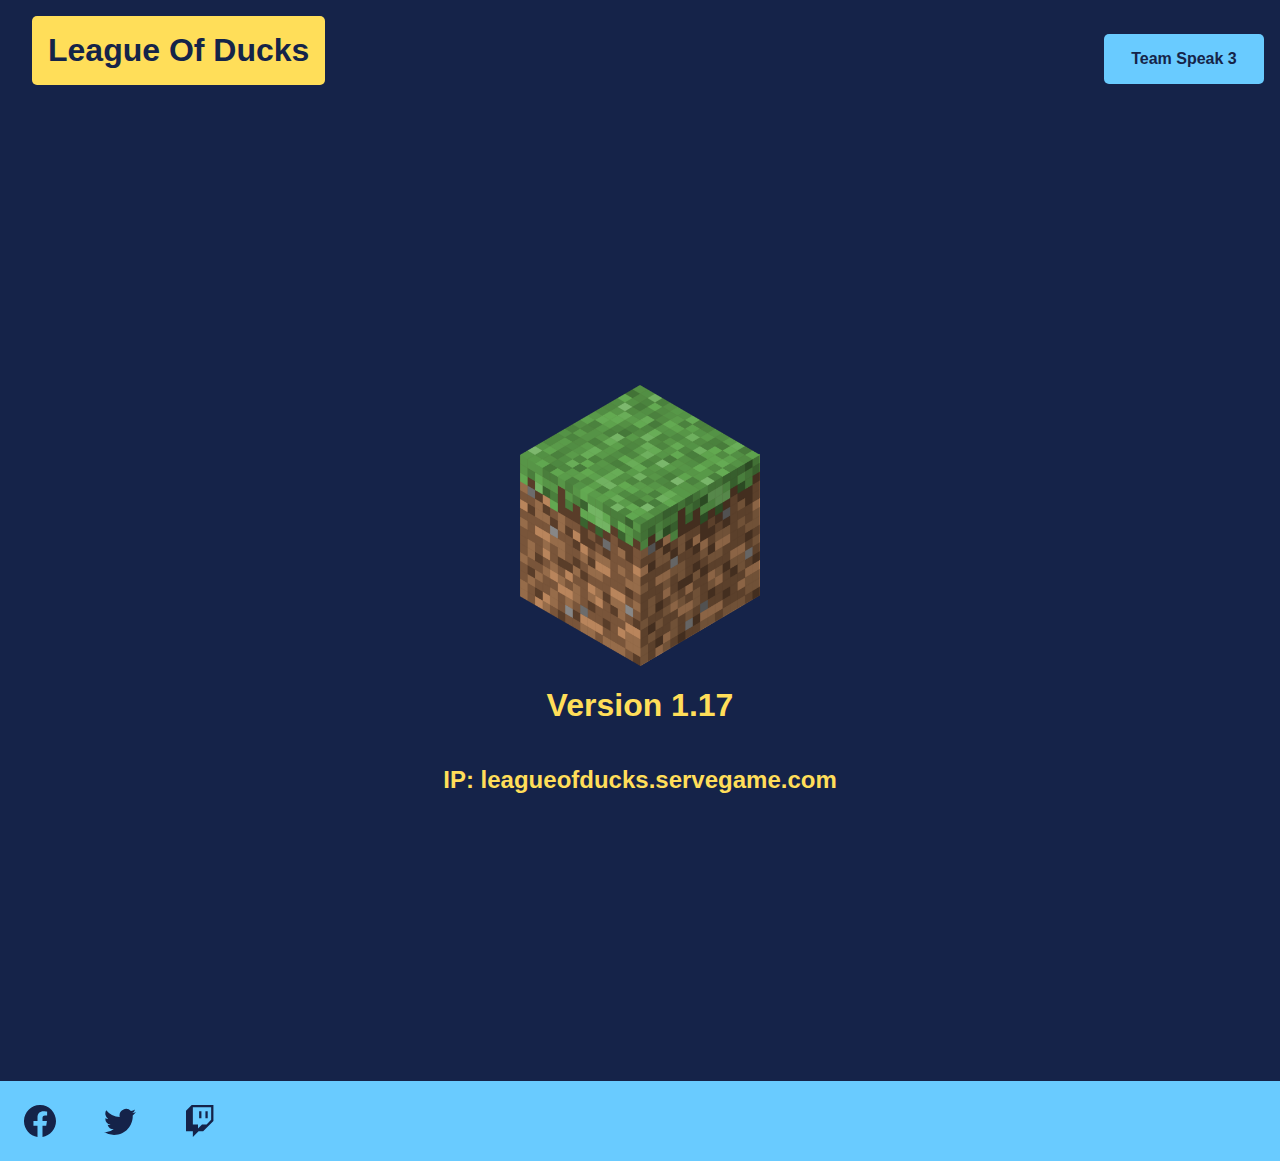
==== html/minecraft.html @ 47b76fc2 "Add files via upload" ====
<!DOCTYPE html>
<html lang="es">

<head>
    <meta charset="UTF-8" />
    <meta http-equiv="X-UA-Compatible" content="IE=edge" />
    <link rel="icon" href="../img/duck-icon.png" width="16px" height="16px" />
    <link rel="stylesheet" href="../index.css" />
    <link rel="stylesheet" href="../css/main/minecraft.css" />
    <link rel="stylesheet" href="../css/header.css" />
    <link rel="stylesheet" href="../css/footer.css" />
    <meta name="viewport" content="width=device-width, initial-scale=1.0" />
    <title>Minecraft</title>
</head>

<body>
    <header>
        <section class="nav">
            <a href="../index.php">
                <h1 id="lod">League Of Ducks</h1>
            </a>
        </section>
        <nav class="nav">
            <ul>
                <li><a class="menu" href="../html/ts3.html">Team Speak 3</a></li>
            </ul>
        </nav>
    </header>
    <main>
        <img src="../img/Minecraft.png" alt="Minecraft Sunset" />
        <h1>Version 1.17</h1>
        <h2>IP: <span id="ip">leagueofducks.servegame.com</span></h2>
        <!-- <button onclick="copy()"><img src="../img/clipboard.svg" alt=""></button> -->
    </main>
    <footer>
        <section>
            <a href="https://www.facebook.com"><img class="contacto" src="../img/facebook.svg" alt="" /></a>
            <a href="https://www.twitter.com"><img class="contacto" src="../img/twitter.svg" alt="" /></a>
            <a href="https://www.twitch.com"><img class="contacto" src="../img/twitch.svg" alt="" /></a>
        </section>
    </footer>
</body>

</html>

<!-- function copiarAlPortapapeles(id_elemento) {
var aux = document.createElement("input");
aux.setAttribute("value", document.getElementById(id_elemento).innerHTML);
document.body.appendChild(aux);
aux.select();
document.execCommand("copy");
document.body.removeChild(aux);
}
<p id="p1">P1: Soy el primer párrafo</p>
<p id="p2">P2: Soy el segundo párrafo</p>
<button onclick="copiarAlPortapapeles('p1')">Copiar P1</button>
<button onclick="copiarAlPortapapeles('p2')">Copiar P2</button>
<br /><br />
<input type="text" placeholder="Pega aquí para probar" /> -->
---- index.css ----
html {
    margin: 0;
    padding: 0;
}

body {
    display: flex;
    flex-direction: column;
    text-align: center;
    font-family: sans-serif;
    margin: 0px;
    padding: 0px;
    background-color: #152349;
    color: #ffde59;
}

a,
input[type="submit"] {
    cursor: pointer;
}

main {
    display: flex;
    flex-direction: column;
    justify-content: center;
    align-items: center;
    height: 100vh;
    margin: 2rem 0;
}

main img#logo {
    height: 350px;
    object-fit: contain;
}

.ok {
    text-align: center;
    width: 100vw;
    padding: 12px;
    background-color: #1e6;
    color: #fff;
    margin-bottom: 50px;
}

.bad {
    text-align: center;
    width: 100vw;
    padding: 12px;
    background-color: #a22;
    color: #fff;
    margin-bottom: 50px;
}

aside {
    display: flex;
    justify-content: center;
    align-content: center;
    flex-direction: column;
}

#registro {
    padding: 1em;
    background: #ffde59;
    color: #152349;
    border-radius: 5px;
    -webkit-border-radius: 5px;
    -moz-border-radius: 5px;
    -ms-border-radius: 5px;
    -o-border-radius: 5px;
    cursor: pointer;
}

form {
    display: none;
    margin: auto;
    width: fit-content;
    background-color: #ffde59;
    padding: 1rem;
    border-radius: 20px;
    -webkit-border-radius: 20px;
    -moz-border-radius: 20px;
    -ms-border-radius: 20px;
    -o-border-radius: 20px;
}

input {
    display: flex;
    flex-direction: row;
    justify-content: space-around;
    align-content: center;
    color: #152349;
    margin: 1em auto;
    padding: 0.5em;
    border-radius: 5px;
    -webkit-border-radius: 5px;
    -moz-border-radius: 5px;
    -ms-border-radius: 5px;
    -o-border-radius: 5px;
    background-color: white;
}

@media screen and (max-width:600px) {
    form {
        display: flex;
        flex-direction: column;
        justify-content: center;
        align-items: center;
    }
    input {
        margin: 1em;
        padding: 1em;
    }
}
---- css/main/minecraft.css ----
main img{
    width: 240px;
    border-radius: 20px;
    -webkit-border-radius: 20px;
    -moz-border-radius: 20px;
    -ms-border-radius: 20px;
    -o-border-radius: 20px;
}
---- css/header.css ----
header {
    align-items: center;
    display: flex;
    justify-content: space-between;
    width: auto;
    margin: 0px;
}

ul {
    padding: 0;
    margin: 0;
    list-style: none;
}

li {
    min-width: 160px;
    display: inline-block;
    margin: 1em;
    padding-top: 1em;
    padding-bottom: 1em;
    background-color: #69cbff;
    width: fit-content;
    border-radius: 5px;
    -webkit-border-radius: 5px;
    -moz-border-radius: 5px;
    -ms-border-radius: 5px;
    -o-border-radius: 5px;
}

li:hover {
    box-shadow: 0 0 1em #69cbff;
}

a.menu {
    text-align: center;
    padding: 1em;
    font-weight: bold;
    color: #152449;
    text-decoration: none;
}

#lod {
    min-width: 166px;
    font-weight: 900;
    padding: 16px;
    background-color: #ffde59;
    color: #152449;
    border-radius: 5px;
    float: left;
    margin: 1em;
    margin-top: 0.5em;
    -webkit-border-radius: 5px;
    -moz-border-radius: 5px;
    -ms-border-radius: 5px;
    -o-border-radius: 5px;
}

#lod:hover {
    box-shadow: 0 0 0.5em #ffde59;
}

@media screen and (max-width:600px) {
    header {
        display: flex;
        justify-content: center;
        flex-direction: column;
        align-items: center;
    }
    #lod {
        margin-top: 0;
        padding: 16px 100vw;
    }
}
---- css/footer.css ----
footer {
    display: flex;
    color: #ffde59;
    font-weight: bolder;
    background-color: #69cbff;
    width: 100vw;
    margin-bottom: 0;
}

.contacto {
    margin: 1.5em;
    float: left;
    width: 2em;
}
@media screen and (max-width: 600px){
    footer section{
        display: flex;
        justify-content: space-around;
        align-content: center;
        width:100%
    }
}
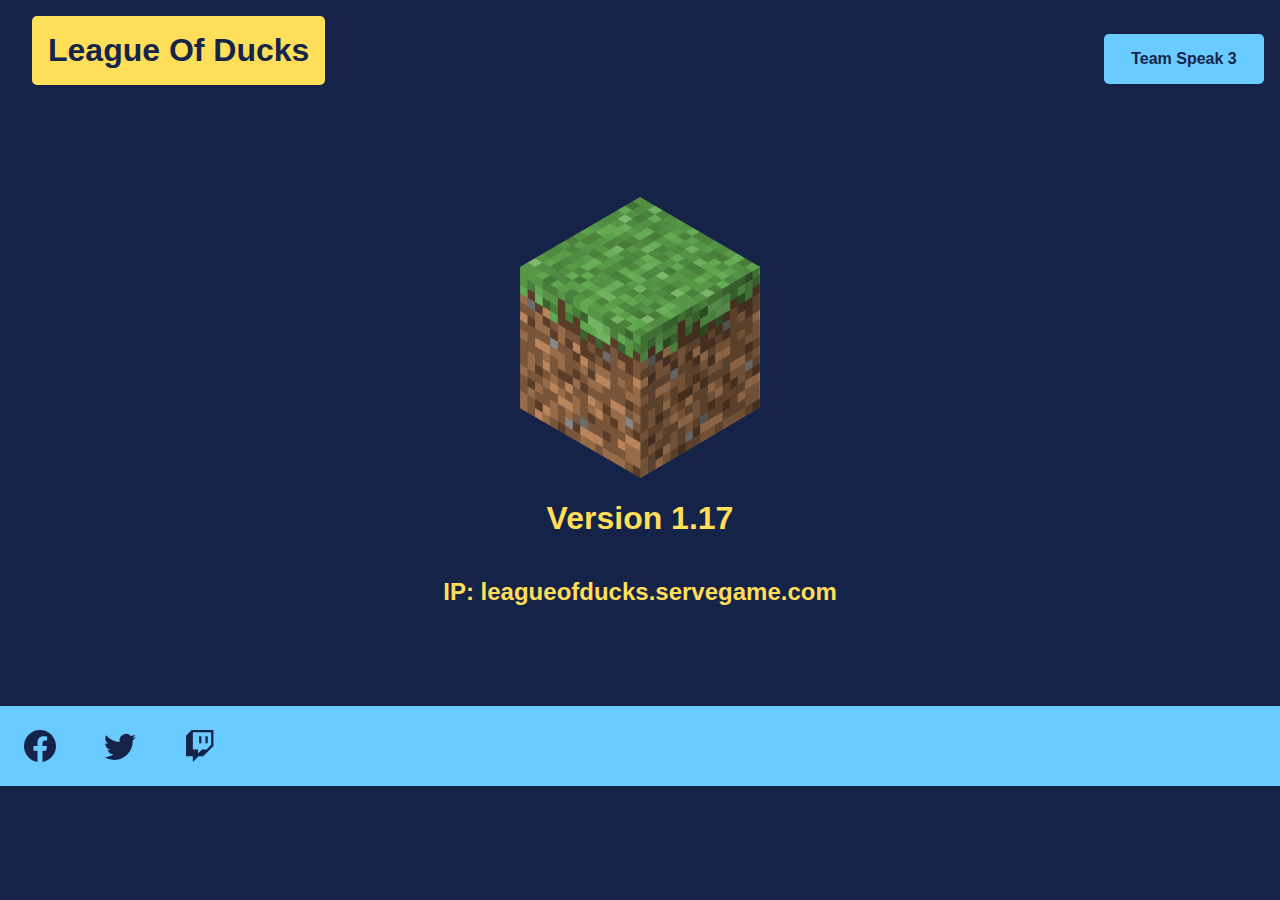
==== commit a4c7f11b: "Update minecraft.html" ====
--- a/html/minecraft.html
+++ b/html/minecraft.html
@@ -16,7 +16,7 @@
 <body>
     <header>
         <section class="nav">
-            <a href="../index.php">
+            <a href="../index.html">
                 <h1 id="lod">League Of Ducks</h1>
             </a>
         </section>
@@ -56,4 +56,4 @@
 <button onclick="copiarAlPortapapeles('p1')">Copiar P1</button>
 <button onclick="copiarAlPortapapeles('p2')">Copiar P2</button>
 <br /><br />
-<input type="text" placeholder="Pega aquí para probar" /> -->+<input type="text" placeholder="Pega aquí para probar" /> -->
--- a/index.css
+++ b/index.css
@@ -1,113 +1,112 @@
-html {
-    margin: 0;
-    padding: 0;
+body {
+  display: flex;
+  flex-direction: column;
+  text-align: center;
+  font-family: sans-serif;
+  margin: 0px;
+  padding: 0px;
+  background-color: #152349;
+  color: #ffde59;
+}
+a {
+  cursor: pointer;
+}
+input[type="submit"] {
+  border: 0;
+  width: 80%;
+  background-color: #152349;
+  color: #ffde59;
+  font-weight: bold;
+  cursor: pointer;
+}
+input[type="submit"]:hover {
+  background-color: #243b7c;
+}
+main {
+  display: flex;
+  flex-direction: column;
+  justify-content: center;
+  align-items: center;
+  margin: 5rem 0;
 }
 
-body {
-    display: flex;
-    flex-direction: column;
-    text-align: center;
-    font-family: sans-serif;
-    margin: 0px;
-    padding: 0px;
-    background-color: #152349;
-    color: #ffde59;
+main img#logo {
+  height: 350px;
+  object-fit: contain;
+}
+.ok {
+  text-align: center;
+  width: 100vw;
+  padding: 12px;
+  background-color: #1e6;
+  color: #fff;
+  margin-bottom: 50px;
+}
+.bad {
+  text-align: center;
+  width: 100vw;
+  padding: 12px;
+  background-color: #a22;
+  color: #fff;
+  margin-bottom: 50px;
+}
+#aside {
+  display: flex;
+  justify-content: center;
+  align-content: center;
+  flex-direction: column;
+  text-align: center;
+  width: 200px;
+}
+#registro,
+#h3,
+#login {
+  padding: 1em;
+  background: #ffde59;
+  color: #152349;
+  border-radius: 5px;
+  -webkit-border-radius: 5px;
+  -moz-border-radius: 5px;
+  -ms-border-radius: 5px;
+  -o-border-radius: 5px;
+  cursor: pointer;
+}
+#formulario {
+  display: block;
+  margin: auto;
+  background-color: #ffde59;
+  padding: 1rem;
+  border-radius: 20px;
+  -webkit-border-radius: 20px;
+  -moz-border-radius: 20px;
+  -ms-border-radius: 20px;
+  -o-border-radius: 20px;
+}
+input {
+  display: flex;
+  flex-direction: row;
+  justify-content: space-around;
+  align-content: center;
+  color: #152349;
+  margin: 1em auto;
+  padding: 0.5em;
+  border-radius: 5px;
+  -webkit-border-radius: 5px;
+  -moz-border-radius: 5px;
+  -ms-border-radius: 5px;
+  -o-border-radius: 5px;
+  background-color: white;
 }
 
-a,
-input[type="submit"] {
-    cursor: pointer;
-}
-
-main {
+@media screen and (max-width: 600px) {
+  form {
     display: flex;
     flex-direction: column;
     justify-content: center;
     align-items: center;
-    height: 100vh;
-    margin: 2rem 0;
+  }
+  input {
+    margin: 1em;
+    padding: 1em;
+  }
 }
-
-main img#logo {
-    height: 350px;
-    object-fit: contain;
-}
-
-.ok {
-    text-align: center;
-    width: 100vw;
-    padding: 12px;
-    background-color: #1e6;
-    color: #fff;
-    margin-bottom: 50px;
-}
-
-.bad {
-    text-align: center;
-    width: 100vw;
-    padding: 12px;
-    background-color: #a22;
-    color: #fff;
-    margin-bottom: 50px;
-}
-
-aside {
-    display: flex;
-    justify-content: center;
-    align-content: center;
-    flex-direction: column;
-}
-
-#registro {
-    padding: 1em;
-    background: #ffde59;
-    color: #152349;
-    border-radius: 5px;
-    -webkit-border-radius: 5px;
-    -moz-border-radius: 5px;
-    -ms-border-radius: 5px;
-    -o-border-radius: 5px;
-    cursor: pointer;
-}
-
-form {
-    display: none;
-    margin: auto;
-    width: fit-content;
-    background-color: #ffde59;
-    padding: 1rem;
-    border-radius: 20px;
-    -webkit-border-radius: 20px;
-    -moz-border-radius: 20px;
-    -ms-border-radius: 20px;
-    -o-border-radius: 20px;
-}
-
-input {
-    display: flex;
-    flex-direction: row;
-    justify-content: space-around;
-    align-content: center;
-    color: #152349;
-    margin: 1em auto;
-    padding: 0.5em;
-    border-radius: 5px;
-    -webkit-border-radius: 5px;
-    -moz-border-radius: 5px;
-    -ms-border-radius: 5px;
-    -o-border-radius: 5px;
-    background-color: white;
-}
-
-@media screen and (max-width:600px) {
-    form {
-        display: flex;
-        flex-direction: column;
-        justify-content: center;
-        align-items: center;
-    }
-    input {
-        margin: 1em;
-        padding: 1em;
-    }
-}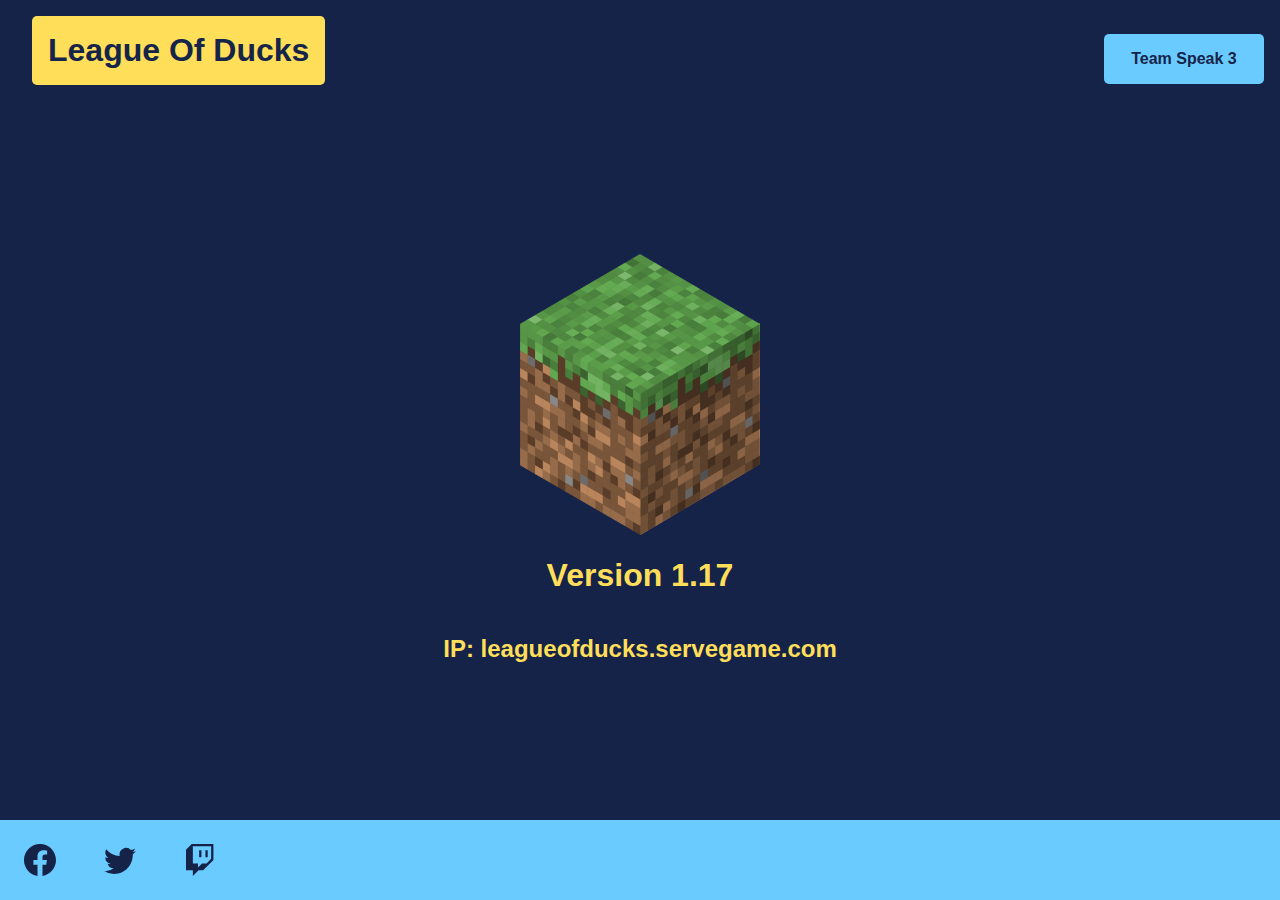
==== commit ccf50cb9: "Add files via upload" ====
--- a/html/minecraft.html
+++ b/html/minecraft.html
@@ -1,7 +1,6 @@
 <!DOCTYPE html>
 <html lang="es">
-
-<head>
+  <head>
     <meta charset="UTF-8" />
     <meta http-equiv="X-UA-Compatible" content="IE=edge" />
     <link rel="icon" href="../img/duck-icon.png" width="16px" height="16px" />
@@ -11,49 +10,38 @@
     <link rel="stylesheet" href="../css/footer.css" />
     <meta name="viewport" content="width=device-width, initial-scale=1.0" />
     <title>Minecraft</title>
-</head>
+  </head>
 
-<body>
+  <body>
     <header>
-        <section class="nav">
-            <a href="../index.html">
-                <h1 id="lod">League Of Ducks</h1>
-            </a>
-        </section>
-        <nav class="nav">
-            <ul>
-                <li><a class="menu" href="../html/ts3.html">Team Speak 3</a></li>
-            </ul>
-        </nav>
+      <section class="nav">
+        <a href="../index.html">
+          <h1 id="lod">League Of Ducks</h1>
+        </a>
+      </section>
+      <nav class="nav">
+        <ul>
+          <li><a class="menu" href="../html/ts3.html">Team Speak 3</a></li>
+        </ul>
+      </nav>
     </header>
     <main>
-        <img src="../img/Minecraft.png" alt="Minecraft Sunset" />
-        <h1>Version 1.17</h1>
-        <h2>IP: <span id="ip">leagueofducks.servegame.com</span></h2>
-        <!-- <button onclick="copy()"><img src="../img/clipboard.svg" alt=""></button> -->
+      <img src="../img/Minecraft.png" alt="Minecraft Sunset" />
+      <h1>Version 1.17</h1>
+      <h2>IP: <span id="ip">leagueofducks.servegame.com</span></h2>
     </main>
     <footer>
-        <section>
-            <a href="https://www.facebook.com"><img class="contacto" src="../img/facebook.svg" alt="" /></a>
-            <a href="https://www.twitter.com"><img class="contacto" src="../img/twitter.svg" alt="" /></a>
-            <a href="https://www.twitch.com"><img class="contacto" src="../img/twitch.svg" alt="" /></a>
-        </section>
+      <section>
+        <a href="https://www.facebook.com"
+          ><img class="contacto" src="../img/facebook.svg" alt=""
+        /></a>
+        <a href="https://www.twitter.com"
+          ><img class="contacto" src="../img/twitter.svg" alt=""
+        /></a>
+        <a href="https://www.twitch.com"
+          ><img class="contacto" src="../img/twitch.svg" alt=""
+        /></a>
+      </section>
     </footer>
-</body>
-
+  </body>
 </html>
-
-<!-- function copiarAlPortapapeles(id_elemento) {
-var aux = document.createElement("input");
-aux.setAttribute("value", document.getElementById(id_elemento).innerHTML);
-document.body.appendChild(aux);
-aux.select();
-document.execCommand("copy");
-document.body.removeChild(aux);
-}
-<p id="p1">P1: Soy el primer párrafo</p>
-<p id="p2">P2: Soy el segundo párrafo</p>
-<button onclick="copiarAlPortapapeles('p1')">Copiar P1</button>
-<button onclick="copiarAlPortapapeles('p2')">Copiar P2</button>
-<br /><br />
-<input type="text" placeholder="Pega aquí para probar" /> -->
--- a/index.css
+++ b/index.css
@@ -1,3 +1,6 @@
+html {
+  height: 100%;
+}
 body {
   display: flex;
   flex-direction: column;
@@ -7,6 +10,7 @@
   padding: 0px;
   background-color: #152349;
   color: #ffde59;
+  height: 100%;
 }
 a {
   cursor: pointer;
@@ -27,7 +31,7 @@
   flex-direction: column;
   justify-content: center;
   align-items: center;
-  margin: 5rem 0;
+  margin: auto 0;
 }
 
 main img#logo {
@@ -97,6 +101,21 @@
   -o-border-radius: 5px;
   background-color: white;
 }
+#close {
+  padding: 5px;
+  margin: -20px;
+  float: right;
+  background: #152349;
+  border: 3px solid #ffde59;
+  border-radius: 50%;
+  width: 10px;
+  height: 10px;
+  -webkit-border-radius: 50%;
+  -moz-border-radius: 50%;
+  -ms-border-radius: 50%;
+  -o-border-radius: 50%;
+  cursor: pointer;
+}
 
 @media screen and (max-width: 600px) {
   form {
--- a/css/main/minecraft.css
+++ b/css/main/minecraft.css
@@ -1,9 +1,8 @@
-
-main img{
-    width: 240px;
-    border-radius: 20px;
-    -webkit-border-radius: 20px;
-    -moz-border-radius: 20px;
-    -ms-border-radius: 20px;
-    -o-border-radius: 20px;
-}+main img {
+  width: 240px;
+  border-radius: 20px;
+  -webkit-border-radius: 20px;
+  -moz-border-radius: 20px;
+  -ms-border-radius: 20px;
+  -o-border-radius: 20px;
+}
--- a/css/header.css
+++ b/css/header.css
@@ -1,73 +1,78 @@
 header {
-    align-items: center;
-    display: flex;
-    justify-content: space-between;
-    width: auto;
-    margin: 0px;
+  align-items: center;
+  display: flex;
+  justify-content: space-between;
+  width: auto;
+  margin: 0 0 2% 0;
 }
 
 ul {
-    padding: 0;
-    margin: 0;
-    list-style: none;
+  padding: 0;
+  margin: 0;
+  list-style: none;
 }
 
 li {
-    min-width: 160px;
-    display: inline-block;
-    margin: 1em;
-    padding-top: 1em;
-    padding-bottom: 1em;
-    background-color: #69cbff;
-    width: fit-content;
-    border-radius: 5px;
-    -webkit-border-radius: 5px;
-    -moz-border-radius: 5px;
-    -ms-border-radius: 5px;
-    -o-border-radius: 5px;
+  min-width: 160px;
+  display: inline-block;
+  margin: 1em;
+  padding-top: 1em;
+  padding-bottom: 1em;
+  background-color: #69cbff;
+  width: fit-content;
+  border-radius: 5px;
+  -webkit-border-radius: 5px;
+  -moz-border-radius: 5px;
+  -ms-border-radius: 5px;
+  -o-border-radius: 5px;
 }
 
 li:hover {
-    box-shadow: 0 0 1em #69cbff;
+  box-shadow: 0 0 1em #69cbff;
 }
 
 a.menu {
-    text-align: center;
-    padding: 1em;
-    font-weight: bold;
-    color: #152449;
-    text-decoration: none;
+  text-align: center;
+  padding: 1em;
+  font-weight: bold;
+  color: #152449;
+  text-decoration: none;
 }
 
 #lod {
-    min-width: 166px;
-    font-weight: 900;
-    padding: 16px;
-    background-color: #ffde59;
-    color: #152449;
-    border-radius: 5px;
-    float: left;
-    margin: 1em;
-    margin-top: 0.5em;
-    -webkit-border-radius: 5px;
-    -moz-border-radius: 5px;
-    -ms-border-radius: 5px;
-    -o-border-radius: 5px;
+  min-width: 166px;
+  font-weight: 900;
+  padding: 16px;
+  background-color: #ffde59;
+  color: #152449;
+  border-radius: 5px;
+  float: left;
+  margin: 1em;
+  margin-top: 0.5em;
+  -webkit-border-radius: 5px;
+  -moz-border-radius: 5px;
+  -ms-border-radius: 5px;
+  -o-border-radius: 5px;
 }
 
 #lod:hover {
-    box-shadow: 0 0 0.5em #ffde59;
+  box-shadow: 0 0 0.5em #ffde59;
 }
 
-@media screen and (max-width:600px) {
-    header {
-        display: flex;
-        justify-content: center;
-        flex-direction: column;
-        align-items: center;
-    }
-    #lod {
-        margin-top: 0;
-        padding: 16px 100vw;
-    }
-}+@media screen and (max-width: 700px) {
+  header {
+    display: block;
+    margin: 0;
+    padding: 0;
+  }
+  #lod {
+    border-radius: 0;
+    margin: 0;
+    padding: 19px 0;
+    width: 100%;
+    -webkit-border-radius: 0;
+    -moz-border-radius: 0;
+    -ms-border-radius: 0;
+    -o-border-radius: 0;
+  }
+}
--- a/css/footer.css
+++ b/css/footer.css
@@ -1,22 +1,24 @@
 footer {
-    display: flex;
-    color: #ffde59;
-    font-weight: bolder;
-    background-color: #69cbff;
-    width: 100vw;
-    margin-bottom: 0;
+  display: block;
+  color: #ffde59;
+  font-weight: bolder;
+  background-color: #69cbff;
+  width: 100%;
+  margin-top: 2%;
+  position: static;
+  bottom: 0;
 }
 
 .contacto {
-    margin: 1.5em;
-    float: left;
-    width: 2em;
+  margin: 1.5em;
+  float: left;
+  width: 2em;
 }
-@media screen and (max-width: 600px){
-    footer section{
-        display: flex;
-        justify-content: space-around;
-        align-content: center;
-        width:100%
-    }
-}+@media screen and (max-width: 700px) {
+  footer section {
+    display: flex;
+    justify-content: space-evenly;
+    align-content: center;
+    width: 100%;
+  }
+}
